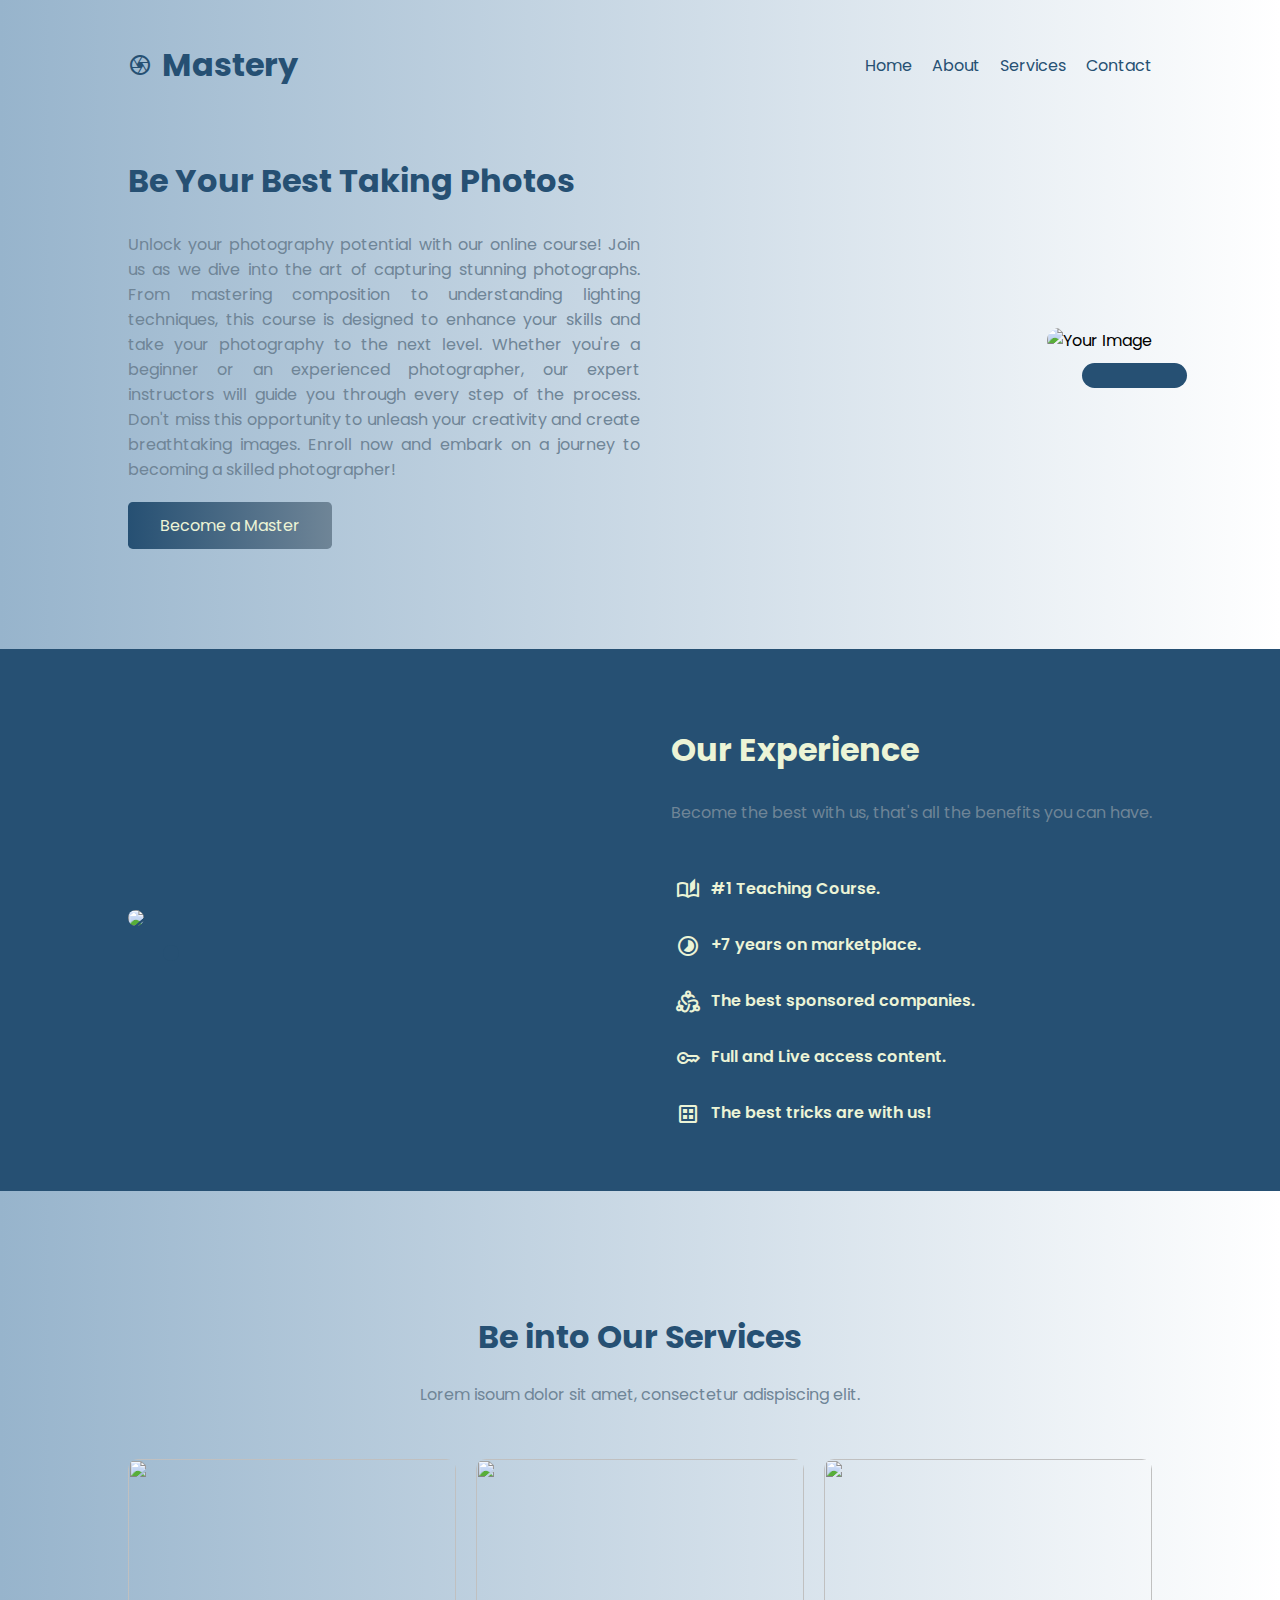
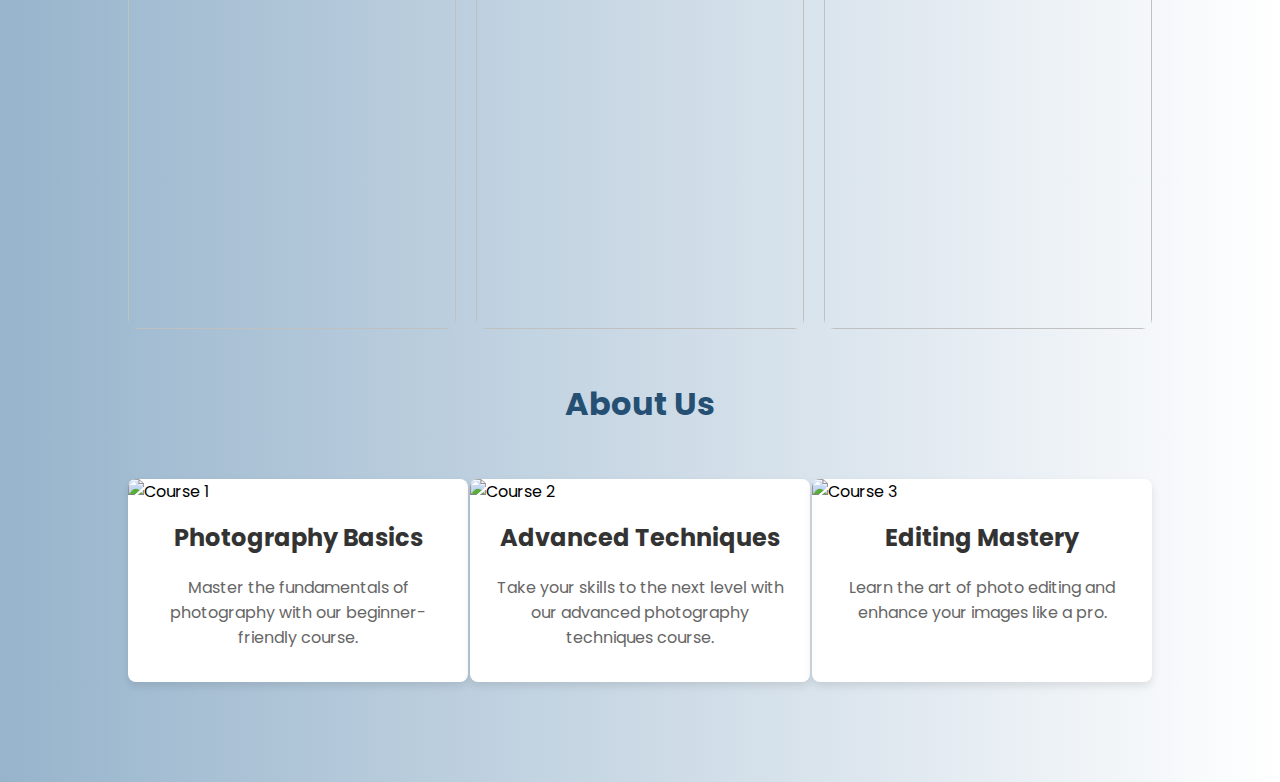
==== pages/index.html @ 0312bd4f "Deploying first part" ====
<!DOCTYPE html>
<html lang="en">
<head>
    <meta charset="UTF-8">
    <meta name="viewport" content="width=device-width, initial-scale=1.0">
    <link rel="stylesheet" href="https://fonts.googleapis.com/css2?family=Material+Symbols+Outlined:opsz,wght,FILL,GRAD@20..48,100..700,0..1,-50..200" />
    <link rel="stylesheet" href="/style/style.css">
    <title>Photograph Mastery</title>
</head>
<body>

<header>
    <div class="logo">
        <span class="material-symbols-outlined">camera</span>
        <h1>Mastery</h1>
    </div>
    <nav>
        <ul>
            <li><a href="#home">Home</a></li>
            <li><a href="#about">About</a></li>
            <li><a href="#services">Services</a></li>
            <li><a href="#contact">Contact</a></li>
        </ul>
    </nav>
</header>

<section class="content-section">
    <div class="text-content">
        <h2>Be Your Best Taking Photos</h2>
        <p>Unlock your photography potential with our online course! Join us as we dive into the art of capturing stunning photographs. From mastering composition to understanding lighting techniques, this course is designed to enhance your skills and take your photography to the next level. Whether you're a beginner or an experienced photographer, our expert instructors will guide you through every step of the process. Don't miss this opportunity to unleash your creativity and create breathtaking images. Enroll now and embark on a journey to becoming a skilled photographer!</p>
        <button class="btn">Become a Master</button>
    </div>
    <div class="image-content">
        <img src="https://images.unsplash.com/photo-1695938884001-7f3ffe7066e1?q=80&w=1974&auto=format&fit=crop&ixlib=rb-4.0.3&ixid=M3wxMjA3fDB8MHxwaG90by1wYWdlfHx8fGVufDB8fHx8fA%3D%3D" alt="Your Image">
        <span class="backImage"></span>
    </div>
</section>

<section class="our-experience-bg">
    <div class="our-experience">
        <div class="image-content">
            <img src="https://images.unsplash.com/photo-1700451761281-fa705b64935d?w=500&auto=format&fit=crop&q=60&ixlib=rb-4.0.3&ixid=M3wxMjA3fDB8MHxlZGl0b3JpYWwtZmVlZHwzfHx8ZW58MHx8fHx8">
        </div>
        <div class="text-content">
            <h2>Our Experience</h2>
            <p>Become the best with us, that's all the benefits you can have.</p>
            <ul class="list-experience">
                <span class="material-symbols-outlined">auto_stories</span>
                <li>#1 Teaching Course.</li>
    
                <span class="material-symbols-outlined">timelapse</span>
                <li>+7 years on marketplace.</li>
    
                <span class="material-symbols-outlined">diversity_2</span>
                <li>The best sponsored companies.</li>
    
                <span class="material-symbols-outlined">key</span>
                <li>Full and Live access content.</li>
    
                <span class="material-symbols-outlined">dataset</span>
                <li>The best tricks are with us!</li>
            </ul>
        </div>
    </div>
</section>


<section class="services">
    <h1>Be into Our Services</h1>
    <p>Lorem isoum dolor sit amet, consectetur adispiscing elit.</p>
    <div class="row">
      <div class="services-col">
        <img src="https://images.unsplash.com/photo-1535957998253-26ae1ef29506?q=80&w=1936&auto=format&fit=crop&ixlib=rb-4.0.3&ixid=M3wxMjA3fDB8MHxwaG90by1wYWdlfHx8fGVufDB8fHx8fA%3D%3D">
        <div class="layer">
          <h3>Office Course</h3>
          <p>U$59.99</p>
          <button class="btn">Get it now!</button>
        </div>
    </div>
      <div class="services-col">
        <img src="https://images.unsplash.com/photo-1567620905732-2d1ec7ab7445?q=80&w=1980&auto=format&fit=crop&ixlib=rb-4.0.3&ixid=M3wxMjA3fDB8MHxwaG90by1wYWdlfHx8fGVufDB8fHx8fA%3D%3D">
        <div class="layer">
          <h3>Food Course</h3>
          <p>U$39.99</p>
          <button class="btn">Get it now!</button>
        </div>
      </div>
      <div class="services-col">
        <img src="https://images.unsplash.com/photo-1682905926517-6be3768e29f0?q=80&w=1974&auto=format&fit=crop&ixlib=rb-4.0.3&ixid=M3wxMjA3fDF8MHxwaG90by1wYWdlfHx8fGVufDB8fHx8fA%3D%3D">
        <div class="layer">
          <h3>People Course</h3>
          <p>U$29.99</p>
          <button class="btn">Get it now!</button>
        </div>
      </div>
    </div>
  </section>
    
</section>

<section class="about">
    <h1>About Us</h1>
    <div class="row">
        <div class="card-col">
            <img src="https://media.sproutsocial.com/uploads/2022/06/profile-picture.jpeg" alt="Course 1">
            <div class="card-content">
              <h2>Photography Basics</h2>
              <p>Master the fundamentals of photography with our beginner-friendly course.</p>
            </div>
        </div>
        
        <div class="card-col">
        <img src="https://images.unsplash.com/photo-1682685797088-283404e24b9d?q=80&w=1470&auto=format&fit=crop&ixlib=rb-4.0.3&ixid=M3wxMjA3fDF8MHxwaG90by1wYWdlfHx8fGVufDB8fHx8fA%3D%3D" alt="Course 2">
            <div class="card-content">
              <h2>Advanced Techniques</h2>
              <p>Take your skills to the next level with our advanced photography techniques course.</p>
            </div>
        </div>
        
        <div class="card-col">
            <img src="https://images.unsplash.com/photo-1700178310305-0e05d7930f9f?q=80&w=1374&auto=format&fit=crop&ixlib=rb-4.0.3&ixid=M3wxMjA3fDB8MHxwaG90by1wYWdlfHx8fGVufDB8fHx8fA%3D%3D" alt="Course 3">
            <div class="card-content">
              <h2>Editing Mastery</h2>
              <p>Learn the art of photo editing and enhance your images like a pro.</p>
            </div>
        </div>
    </div>
</section>

</body>
</html>
---- style/style.css ----
@import url('https://fonts.googleapis.com/css2?family=Poppins:wght@100;300;400;500;700&display=swap');

:root {
    --primary: #265073;
    --subText: #6f8597;
    --text: #ECF4D6;
    --middleColor: #9AD0C2;
    --gradientPricipal: #030a10;
    --gradientSecondary: #0c2a42;
}

* {
    font-family: 'Poppins', sans-serif;
}

body {
    margin: 0;
    font-family: 'Poppins', sans-serif;
    background: linear-gradient(to right, #97b4cc, #fff);
    animation: gradientAnimation 10s infinite alternate ease-in-out;
}

@keyframes gradientAnimation {
    0% {
        background-position: 0% 80%;
    }
    100% {
        background-position: 100% 50%;
    }
}

header {
    display: flex;
    width: 80%;
    margin: 0 auto;
    justify-content: space-between;
    align-items: center;
    padding: 20px 0;
    color: var(--primary);
}

.logo {
    display: flex;
    align-items: center;
    gap: 10px;
}

.logo span {
    max-height: 40px; /* Adjust the height as needed */
}

nav ul {
    list-style-type: none;
    margin: 0;
    padding: 0;
    display: flex;
}

nav ul li {
    margin-left: 20px;
}

nav ul li a {
    text-decoration: none;
    color: var(--primary);
    font-weight: 400;
}

.content-section {
    display: flex;
    width: 80%;
    margin: 0 auto;
    justify-content: space-between;
    align-items: center;
    padding-bottom: 100px;
}

.text-content {
    max-width: 50%; /* Adjust the width as needed */
    color: var(--primary);
}

.text-content h2 {
    font-size: 2rem;
}

.text-content p {
    color: var(--subText);
    text-align: justify;
    margin-bottom: 20px;
}

.btn {
    padding: .7rem 2rem;
    font-size: 1rem;
    background: linear-gradient( to right, var(--primary), var(--subText));
    color: var(--text);
    border: none;
    border-radius: .3rem;
    cursor: pointer;
    transition: .7s;
}

.btn:hover {
    background: var(--primary);
}

.image-content img {
    width: 400px;
    border-radius: 1.5rem;
    box-shadow: 35px 35px 0 var(--primary);
}

.our-experience-bg {
    background: var(--primary);
    padding: 50px 0;
}

.our-experience {
    display: flex;
    width: 80%;
    margin: 0 auto;
    justify-content: space-between;
    align-items: center;
    background: var(--primary);
}

.our-experience li {
    list-style: none;
    font-weight: 600;
    color: var(--text);
}

.our-experience h2 {
    color: var(--text);
}

.list-experience span {
    top: 33px;
    left: -35px;
    position: relative;
    color: var(--text);
}

.row {
    display: flex;
    margin-top: 5%;
    justify-content: space-between;
}

.services {
    width: 80%;
    margin: auto;
    text-align: center;
    padding-top: 100px;
  }

  .services h1 {
    color: var(--primary);
  }

  .services p {
    color: var(--subText);
  }
  
  .services-col {
    flex-basis: 32%;
    border-radius: 10px;
    margin-bottom: 30px;
    position: relative;
    overflow: hidden;
  }
  
  .services-col img {
    width: 100%;
    height: 470px;
    display: block;
  }
  
  .layer {
    background: transparent;
    height: 100%;
    width: 100%;
    position: absolute;
    top: 0;
    left: 0;
    transition: 0.5s;
  }
  
  .layer:hover {
    background: rgba(12, 42, 66, 0.7);
    background: var(--);
  }
  
  .layer h3 {
    width: 100%;
    font-weight: 500;
    color: #fff;
    font-size: 1.5rem;
    bottom: 0;
    left: 50%;
    transform: translateX(-50%);
    position: absolute;
    opacity: 0;
    transition: 0.6s;
  }
  
  .layer p {
    width: 100%;
    font-weight: 500;
    color: rgb(221, 221, 221);
    font-size: 1rem;
    bottom: 0;
    left: 50%;
    transform: translateX(-50%);
    position: absolute;
    opacity: 0;
    transition: 0.6s;
  }

  .layer button {
    width: 50%;
    font-weight: 500;
    color: rgb(221, 221, 221);
    font-size: 1rem;
    bottom: 0;
    left: 50%;
    transform: translateX(-50%);
    position: absolute;
    opacity: 0;
    transition: 0.6s;
  }

  .layer:hover button {
    bottom: 37%;
    opacity: 1;
  }
  
  .layer:hover p {
    bottom: 45%;
    opacity: 1;
  }
  
  .layer:hover h3 {
    bottom: 49%;
    opacity: 1;
  }

  .about {
    width: 80%;
    margin: 0 auto;
    padding-bottom: 100px;
  }

  .about h1 {
    text-align: center;
    color: var(--primary);
  }

    .card-col {
      width: 340px;
      background-color: #fff;
      border-radius: 8px;
      box-shadow: 0 4px 8px rgba(0, 0, 0, 0.1);
      overflow: hidden;
    }

    .card-col img {
      width: 100%;
      height: 150px;
      object-fit: cover;
    }

    .card-content {
      padding: 16px;
    }

    .card-col h2 {
      margin-top: 0;
      text-align: center;
      color: #333;
    }

    .card-col p {
      text-align: center;
      color: #666;
    }
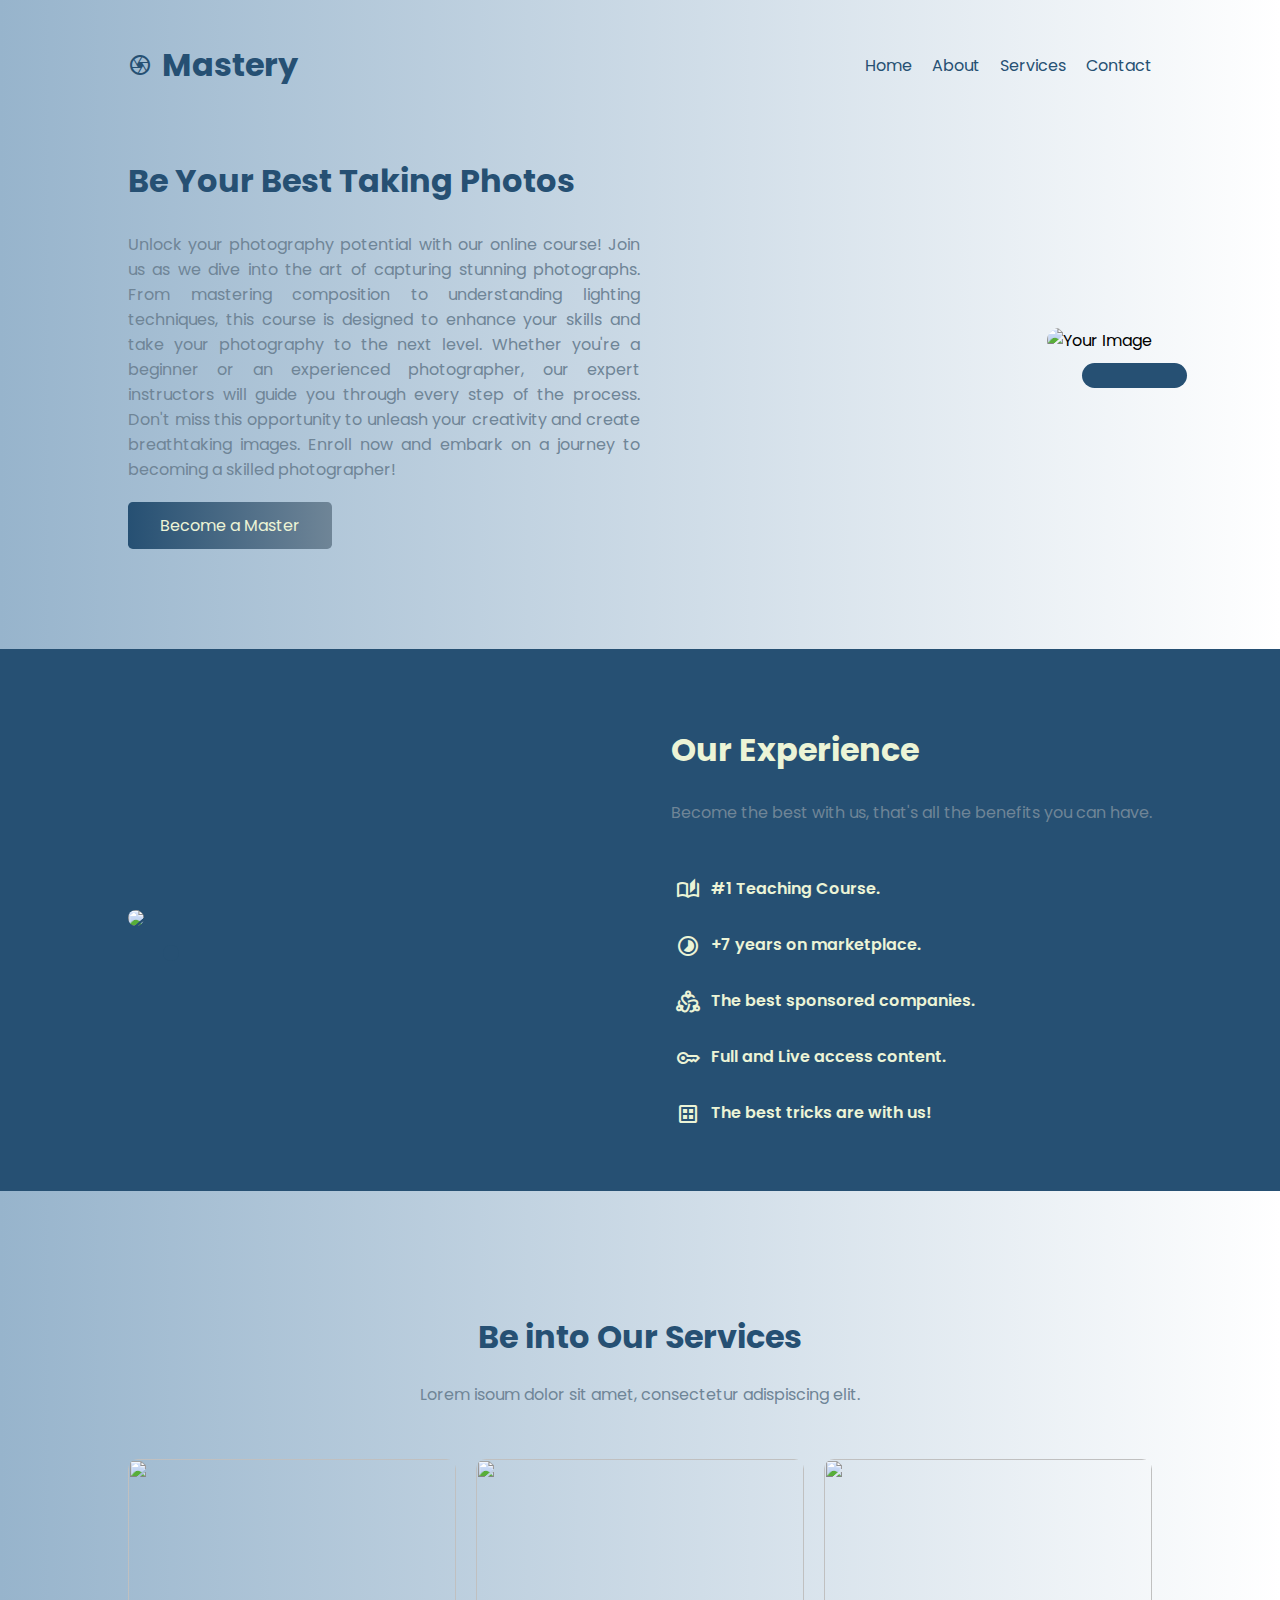
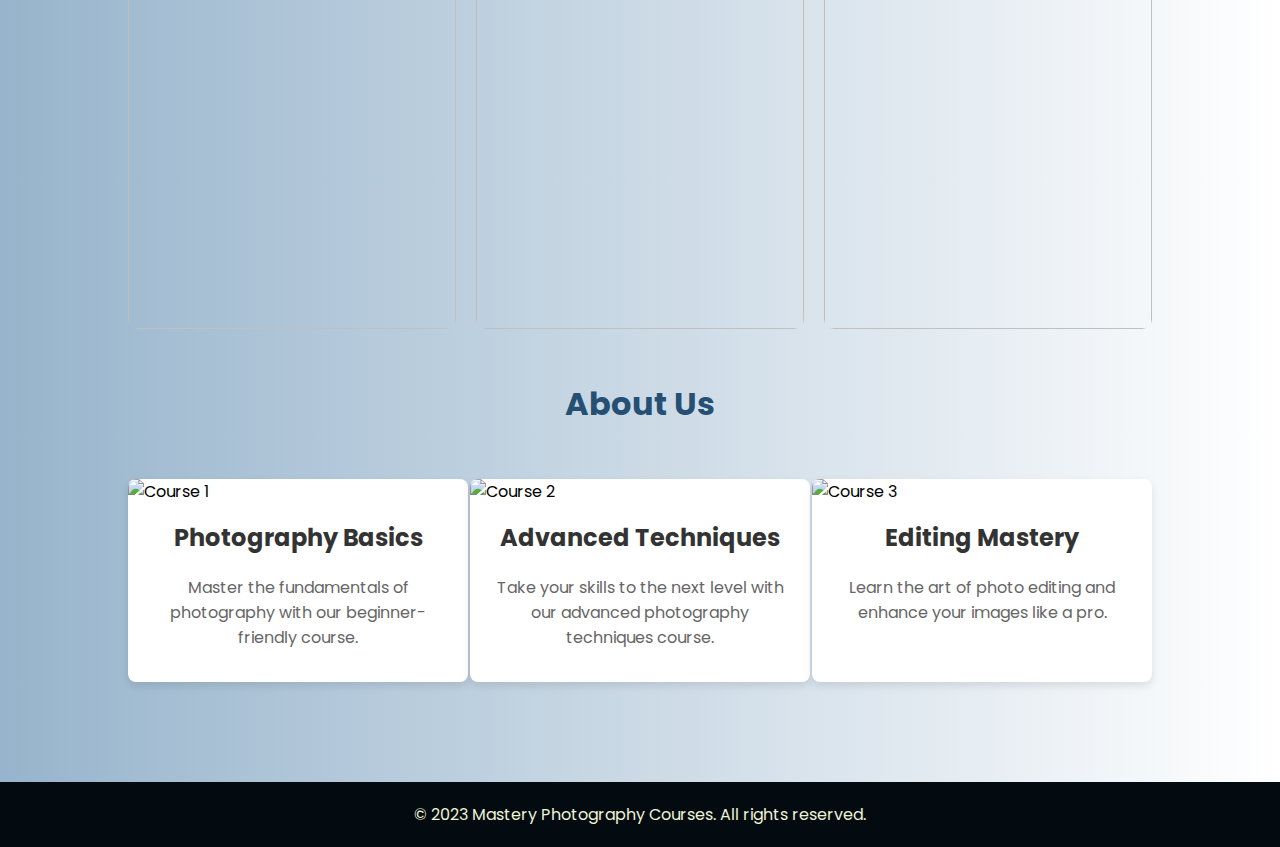
==== commit a42387a8: "Finishing other pages" ====
--- a/pages/index.html
+++ b/pages/index.html
@@ -16,10 +16,10 @@
     </div>
     <nav>
         <ul>
-            <li><a href="#home">Home</a></li>
-            <li><a href="#about">About</a></li>
-            <li><a href="#services">Services</a></li>
-            <li><a href="#contact">Contact</a></li>
+            <li><a href="/pages/index.html">Home</a></li>
+            <li><a href="/pages/about.html">About</a></li>
+            <li><a href="/pages/services.html">Services</a></li>
+            <li><a href="/pages/contact.html">Contact</a></li>
         </ul>
     </nav>
 </header>
@@ -127,5 +127,9 @@
     </div>
 </section>
 
+<footer>
+    <p>&copy; 2023 Mastery Photography Courses. All rights reserved.</p>
+</footer>
+
 </body>
 </html>--- a/style/style.css
+++ b/style/style.css
@@ -285,3 +285,89 @@
       text-align: center;
       color: #666;
     }
+
+    footer {
+        background-color: var(--gradientPricipal);
+        color: var(--text);
+        padding: 20px;
+        text-align: center;
+        bottom: 0;
+      }
+  
+    footer p {
+        margin: 0;
+    } 
+
+    .contact {
+        width: 80%;
+        margin: 0 auto;
+    }
+
+    .contact h1 {
+        color: var(--gradientSecondary);
+    }
+
+    .contact h2 {
+        color: var(--primary);
+    }
+
+    .contact p {
+        text-align: justify;
+        color: var(--primary);
+    }
+
+    .contact-form {
+        display: flex;
+        width: 100%;
+        margin: 0 auto;
+    }
+
+      form {
+        width: 100%;   
+        background-color: #fff;
+        border-radius: 8px;
+        box-shadow: 0 4px 8px rgba(0, 0, 0, 0.1);
+        overflow: hidden;
+        padding: 20px;
+        margin: 50px 0 50px 0;
+      }
+  
+      label {
+        display: block;
+        margin-bottom: 8px;
+        color: #333;
+      }
+  
+      input,
+      textarea {
+        width: 100%;
+        padding: 10px;
+        margin-bottom: 16px;
+        border: 1px solid #ccc;
+        border-radius: 4px;
+        box-sizing: border-box;
+      }
+  
+      button {
+        background-color: #333;
+        color: #fff;
+        padding: 10px 20px;
+        border: none;
+        border-radius: 4px;
+        cursor: pointer;
+      }
+  
+      button:hover {
+        background-color: #555;
+      }
+
+    .contact li {
+        list-style: none;
+    }
+
+    .contact span {
+        top: 30px;
+        left: -35px;
+        position: relative;
+        color: var(--gradientSecondary);
+    }